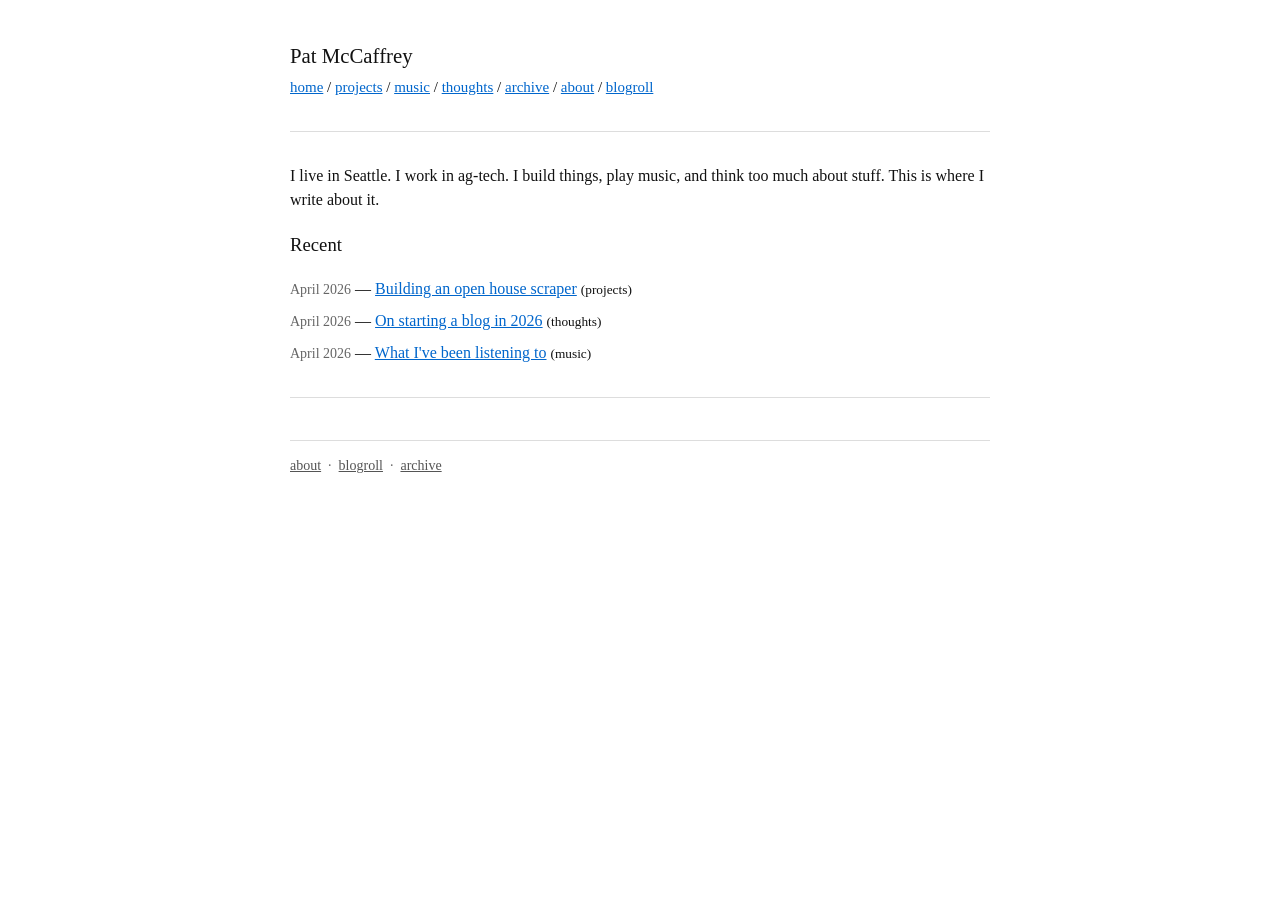
==== index.html @ 867bd59b "Initial build" ====
<!DOCTYPE html>
<html>
<head>
  <meta charset="utf-8">
  <meta name="viewport" content="width=device-width, initial-scale=1">
  <title>Pat McCaffrey</title>
  <link rel="stylesheet" href="/style.css">
</head>
<body>

<p class="site-title"><a href="/">Pat McCaffrey</a></p>
<nav>
  <a href="/">home</a> /
  <a href="/projects/">projects</a> /
  <a href="/music/">music</a> /
  <a href="/thoughts/">thoughts</a> /
  <a href="/archive/">archive</a> /
  <a href="/about/">about</a> /
  <a href="/blogroll/">blogroll</a>
</nav>

<hr>

<p>I live in Seattle. I work in ag-tech. I build things, play music, and think too much about stuff. This is where I write about it.</p>

<h3>Recent</h3>

<ul class="post-list">
  <li><span class="post-date">April 2026</span> &mdash; <a href="/projects/open-house-finder/">Building an open house scraper</a> <small>(projects)</small></li>
  <li><span class="post-date">April 2026</span> &mdash; <a href="/thoughts/on-starting-a-blog/">On starting a blog in 2026</a> <small>(thoughts)</small></li>
  <li><span class="post-date">April 2026</span> &mdash; <a href="/music/what-im-listening-to/">What I've been listening to</a> <small>(music)</small></li>
</ul>

<hr>

<footer>
  <a href="/about/">about</a> &nbsp;&middot;&nbsp;
  <a href="/blogroll/">blogroll</a> &nbsp;&middot;&nbsp;
  <a href="/archive/">archive</a>
</footer>

</body>
</html>
---- style.css ----
body {
  max-width: 700px;
  margin: 40px auto;
  padding: 0 20px;
  font-family: Georgia, serif;
  font-size: 16px;
  line-height: 1.5;
  color: #111;
  background: #fff;
}

a {
  color: #06c;
  text-decoration: underline;
}

h1, h2, h3 {
  font-weight: normal;
}

hr {
  border: none;
  border-top: 1px solid #ddd;
  margin: 2em 0;
}

.site-title {
  font-size: 1.3em;
  margin-bottom: 0.25em;
}

.site-title a {
  color: inherit;
  text-decoration: none;
}

nav {
  font-size: 15px;
  margin-bottom: 2em;
}

ul.post-list {
  list-style: none;
  padding: 0;
  margin: 0;
}

ul.post-list li {
  margin-bottom: 0.5em;
}

.post-date {
  color: #666;
  font-size: 14px;
}

.post-meta {
  color: #666;
  font-size: 14px;
  margin-top: -0.5em;
  margin-bottom: 1.8em;
}

blockquote {
  border-left: 2px solid #ddd;
  margin-left: 0;
  padding-left: 1.2em;
  color: #444;
}

code {
  font-family: 'Courier New', monospace;
  font-size: 0.88em;
  background: #f5f5f5;
  padding: 0.1em 0.3em;
}

pre {
  background: #f5f5f5;
  padding: 1em;
  overflow-x: auto;
  line-height: 1.4;
}

pre code {
  background: none;
  padding: 0;
  font-size: 0.88em;
}

img {
  max-width: 100%;
  height: auto;
  display: block;
  margin: 1.5em 0;
}

footer {
  margin-top: 3em;
  padding-top: 1em;
  border-top: 1px solid #ddd;
  font-size: 14px;
  color: #666;
}

footer a {
  color: #555;
}
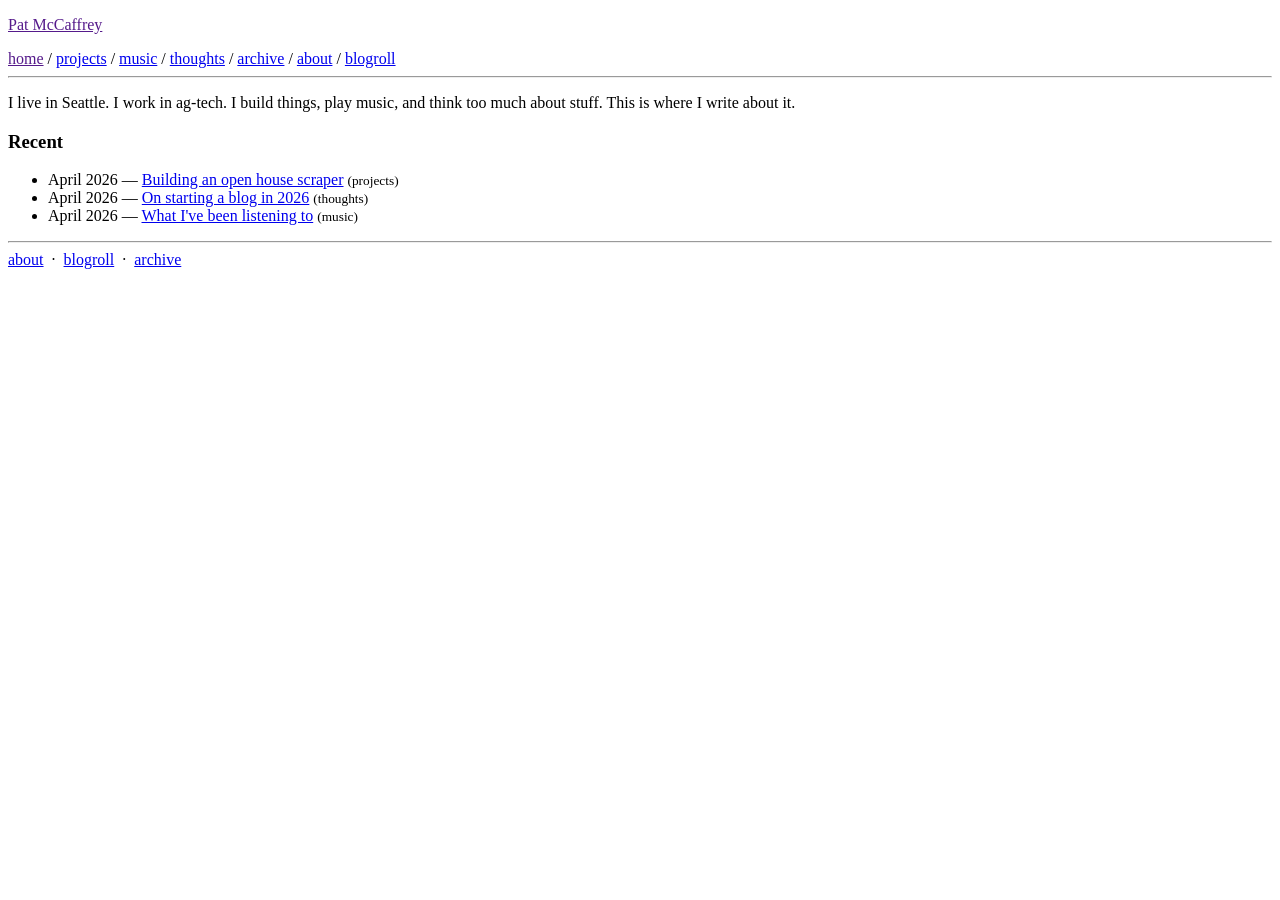
==== commit 512cb0a9: "Fix paths for GitHub Pages subdirectory, remove CNAME" ====
--- a/index.html
+++ b/index.html
@@ -3,20 +3,21 @@
 <head>
   <meta charset="utf-8">
   <meta name="viewport" content="width=device-width, initial-scale=1">
+  <base href="/pat-personal-blog/">
   <title>Pat McCaffrey</title>
-  <link rel="stylesheet" href="/style.css">
+  <link rel="stylesheet" href="style.css">
 </head>
 <body>
 
-<p class="site-title"><a href="/">Pat McCaffrey</a></p>
+<p class="site-title"><a href="">Pat McCaffrey</a></p>
 <nav>
-  <a href="/">home</a> /
-  <a href="/projects/">projects</a> /
-  <a href="/music/">music</a> /
-  <a href="/thoughts/">thoughts</a> /
-  <a href="/archive/">archive</a> /
-  <a href="/about/">about</a> /
-  <a href="/blogroll/">blogroll</a>
+  <a href="">home</a> /
+  <a href="projects/">projects</a> /
+  <a href="music/">music</a> /
+  <a href="thoughts/">thoughts</a> /
+  <a href="archive/">archive</a> /
+  <a href="about/">about</a> /
+  <a href="blogroll/">blogroll</a>
 </nav>
 
 <hr>
@@ -26,17 +27,17 @@
 <h3>Recent</h3>
 
 <ul class="post-list">
-  <li><span class="post-date">April 2026</span> &mdash; <a href="/projects/open-house-finder/">Building an open house scraper</a> <small>(projects)</small></li>
-  <li><span class="post-date">April 2026</span> &mdash; <a href="/thoughts/on-starting-a-blog/">On starting a blog in 2026</a> <small>(thoughts)</small></li>
-  <li><span class="post-date">April 2026</span> &mdash; <a href="/music/what-im-listening-to/">What I've been listening to</a> <small>(music)</small></li>
+  <li><span class="post-date">April 2026</span> &mdash; <a href="projects/open-house-finder/">Building an open house scraper</a> <small>(projects)</small></li>
+  <li><span class="post-date">April 2026</span> &mdash; <a href="thoughts/on-starting-a-blog/">On starting a blog in 2026</a> <small>(thoughts)</small></li>
+  <li><span class="post-date">April 2026</span> &mdash; <a href="music/what-im-listening-to/">What I've been listening to</a> <small>(music)</small></li>
 </ul>
 
 <hr>
 
 <footer>
-  <a href="/about/">about</a> &nbsp;&middot;&nbsp;
-  <a href="/blogroll/">blogroll</a> &nbsp;&middot;&nbsp;
-  <a href="/archive/">archive</a>
+  <a href="about/">about</a> &nbsp;&middot;&nbsp;
+  <a href="blogroll/">blogroll</a> &nbsp;&middot;&nbsp;
+  <a href="archive/">archive</a>
 </footer>
 
 </body>
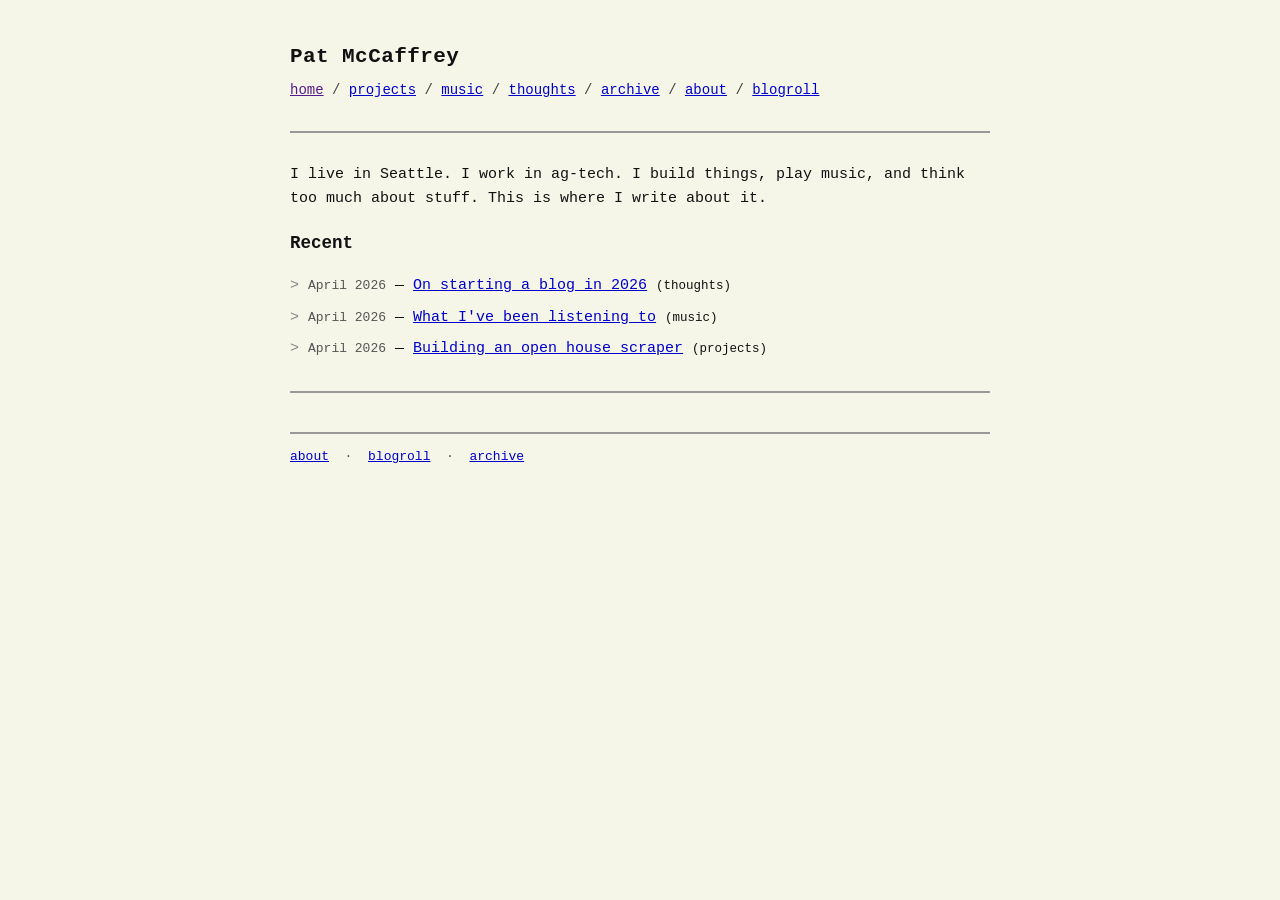
==== commit 8cfeaf43: "update open-house-finder post" ====
--- a/index.html
+++ b/index.html
@@ -3,13 +3,12 @@
 <head>
   <meta charset="utf-8">
   <meta name="viewport" content="width=device-width, initial-scale=1">
-  <base href="/pat-personal-blog/">
   <title>Pat McCaffrey</title>
-  <link rel="stylesheet" href="style.css">
+  <link rel="stylesheet" href="/style.css">
 </head>
 <body>
 
-<p class="site-title"><a href="">Pat McCaffrey</a></p>
+<p class="site-title"><a href="/">Pat McCaffrey</a></p>
 <nav>
   <a href="">home</a> /
   <a href="projects/">projects</a> /
@@ -27,17 +26,17 @@
 <h3>Recent</h3>
 
 <ul class="post-list">
-  <li><span class="post-date">April 2026</span> &mdash; <a href="projects/open-house-finder/">Building an open house scraper</a> <small>(projects)</small></li>
-  <li><span class="post-date">April 2026</span> &mdash; <a href="thoughts/on-starting-a-blog/">On starting a blog in 2026</a> <small>(thoughts)</small></li>
-  <li><span class="post-date">April 2026</span> &mdash; <a href="music/what-im-listening-to/">What I've been listening to</a> <small>(music)</small></li>
+  <li><span class="post-date">April 2026</span> &mdash; <a href="/thoughts/on-starting-a-blog/">On starting a blog in 2026</a> <small>(thoughts)</small></li>
+  <li><span class="post-date">April 2026</span> &mdash; <a href="/music/what-im-listening-to/">What I've been listening to</a> <small>(music)</small></li>
+  <li><span class="post-date">April 2026</span> &mdash; <a href="/projects/open-house-finder/">Building an open house scraper</a> <small>(projects)</small></li>
 </ul>
 
 <hr>
 
 <footer>
-  <a href="about/">about</a> &nbsp;&middot;&nbsp;
-  <a href="blogroll/">blogroll</a> &nbsp;&middot;&nbsp;
-  <a href="archive/">archive</a>
+  <a href="/about/">about</a> &nbsp;&middot;&nbsp;
+  <a href="/blogroll/">blogroll</a> &nbsp;&middot;&nbsp;
+  <a href="/archive/">archive</a>
 </footer>
 
 </body>
--- a/style.css
+++ b/style.css
@@ -2,31 +2,42 @@
   max-width: 700px;
   margin: 40px auto;
   padding: 0 20px;
-  font-family: Georgia, serif;
-  font-size: 16px;
-  line-height: 1.5;
+  font-family: 'Courier New', Courier, monospace;
+  font-size: 15px;
+  line-height: 1.6;
   color: #111;
-  background: #fff;
+  background: #f5f5e8;
 }
 
 a {
-  color: #06c;
+  color: #0000cc;
   text-decoration: underline;
 }
 
+a:visited {
+  color: #551a8b;
+}
+
+a:hover {
+  color: #cc0000;
+}
+
 h1, h2, h3 {
-  font-weight: normal;
+  font-weight: bold;
+  font-family: 'Courier New', Courier, monospace;
 }
 
 hr {
   border: none;
-  border-top: 1px solid #ddd;
+  border-top: 2px solid #999;
   margin: 2em 0;
 }
 
 .site-title {
-  font-size: 1.3em;
+  font-size: 1.4em;
+  font-weight: bold;
   margin-bottom: 0.25em;
+  letter-spacing: 0.02em;
 }
 
 .site-title a {
@@ -34,9 +45,14 @@
   text-decoration: none;
 }
 
+.site-title a:visited {
+  color: inherit;
+}
+
 nav {
-  font-size: 15px;
+  font-size: 14px;
   margin-bottom: 2em;
+  color: #444;
 }
 
 ul.post-list {
@@ -49,43 +65,48 @@
   margin-bottom: 0.5em;
 }
 
+ul.post-list li::before {
+  content: '> ';
+  color: #888;
+}
+
 .post-date {
-  color: #666;
-  font-size: 14px;
+  color: #555;
+  font-size: 13px;
 }
 
 .post-meta {
-  color: #666;
-  font-size: 14px;
+  color: #555;
+  font-size: 13px;
   margin-top: -0.5em;
   margin-bottom: 1.8em;
 }
 
 blockquote {
-  border-left: 2px solid #ddd;
+  border-left: 3px solid #999;
   margin-left: 0;
   padding-left: 1.2em;
   color: #444;
 }
 
 code {
-  font-family: 'Courier New', monospace;
-  font-size: 0.88em;
-  background: #f5f5f5;
+  font-family: 'Courier New', Courier, monospace;
+  font-size: 0.9em;
+  background: #e8e8d8;
   padding: 0.1em 0.3em;
 }
 
 pre {
-  background: #f5f5f5;
+  background: #e8e8d8;
   padding: 1em;
   overflow-x: auto;
   line-height: 1.4;
+  border-left: 3px solid #999;
 }
 
 pre code {
   background: none;
   padding: 0;
-  font-size: 0.88em;
 }
 
 img {
@@ -98,11 +119,15 @@
 footer {
   margin-top: 3em;
   padding-top: 1em;
-  border-top: 1px solid #ddd;
-  font-size: 14px;
-  color: #666;
+  border-top: 2px solid #999;
+  font-size: 13px;
+  color: #555;
 }
 
 footer a {
-  color: #555;
+  color: #0000cc;
 }
+
+footer a:visited {
+  color: #551a8b;
+}
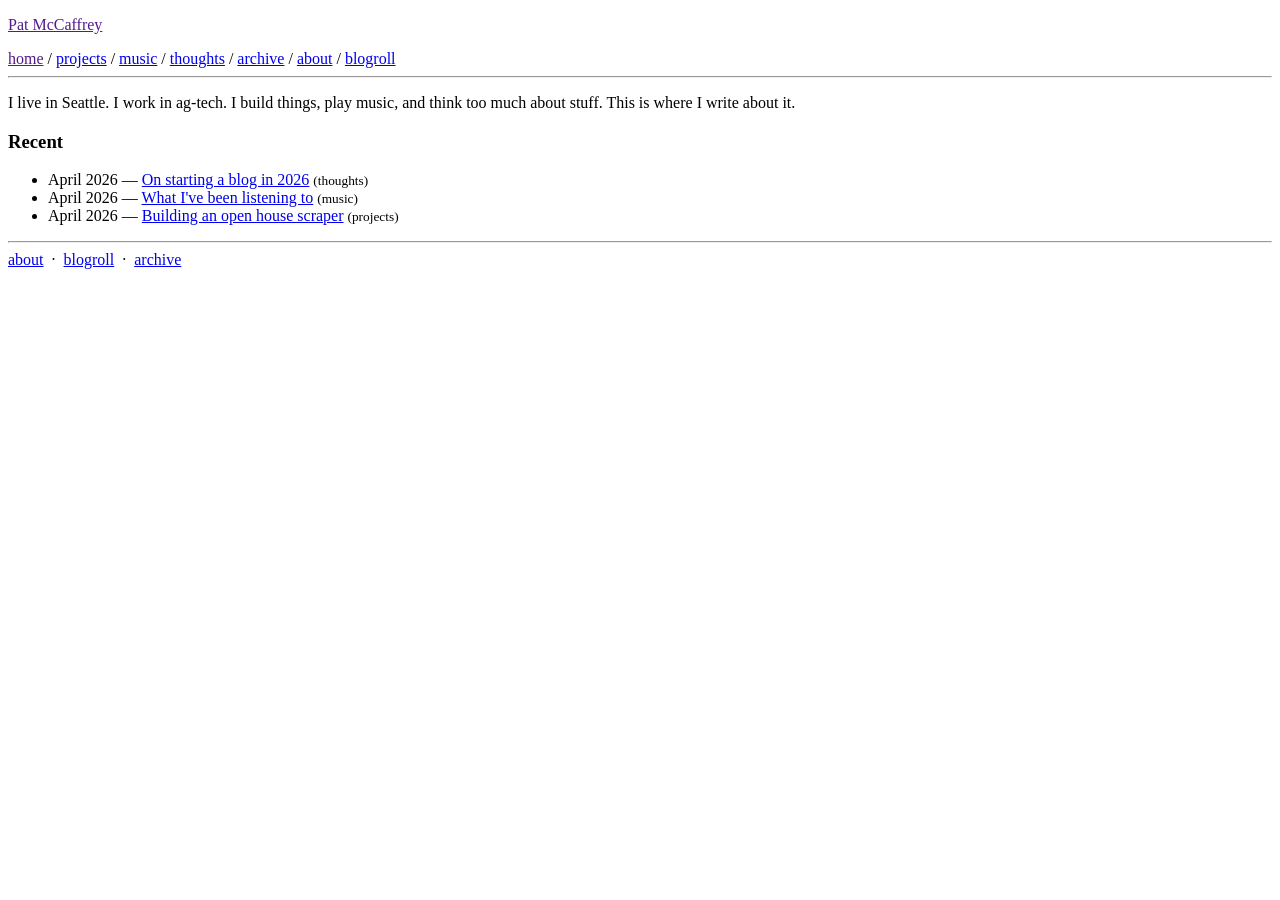
==== commit b2835ec2: "fix home page stylesheet path" ====
--- a/index.html
+++ b/index.html
@@ -3,12 +3,13 @@
 <head>
   <meta charset="utf-8">
   <meta name="viewport" content="width=device-width, initial-scale=1">
+  <base href="/pat-personal-blog/">
   <title>Pat McCaffrey</title>
-  <link rel="stylesheet" href="/style.css">
+  <link rel="stylesheet" href="style.css">
 </head>
 <body>
 
-<p class="site-title"><a href="/">Pat McCaffrey</a></p>
+<p class="site-title"><a href="">Pat McCaffrey</a></p>
 <nav>
   <a href="">home</a> /
   <a href="projects/">projects</a> /
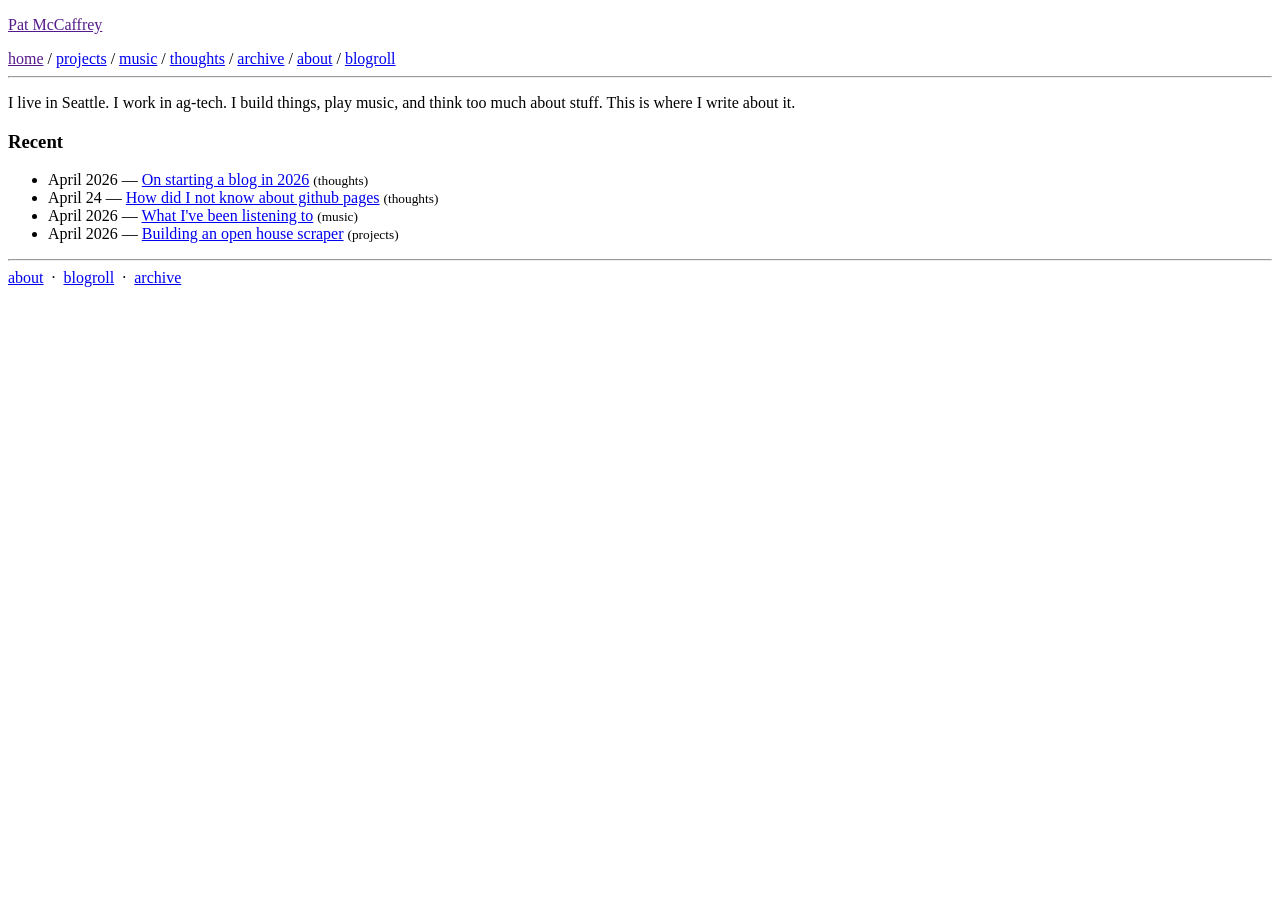
==== commit d9817509: "update posts" ====
--- a/index.html
+++ b/index.html
@@ -27,17 +27,18 @@
 <h3>Recent</h3>
 
 <ul class="post-list">
-  <li><span class="post-date">April 2026</span> &mdash; <a href="/thoughts/on-starting-a-blog/">On starting a blog in 2026</a> <small>(thoughts)</small></li>
-  <li><span class="post-date">April 2026</span> &mdash; <a href="/music/what-im-listening-to/">What I've been listening to</a> <small>(music)</small></li>
-  <li><span class="post-date">April 2026</span> &mdash; <a href="/projects/open-house-finder/">Building an open house scraper</a> <small>(projects)</small></li>
+  <li><span class="post-date">April 2026</span> &mdash; <a href="thoughts/on-starting-a-blog/">On starting a blog in 2026</a> <small>(thoughts)</small></li>
+  <li><span class="post-date">April 24</span> &mdash; <a href="thoughts/github-pages/">How did I not know about github pages</a> <small>(thoughts)</small></li>
+  <li><span class="post-date">April 2026</span> &mdash; <a href="music/what-im-listening-to/">What I've been listening to</a> <small>(music)</small></li>
+  <li><span class="post-date">April 2026</span> &mdash; <a href="projects/open-house-finder/">Building an open house scraper</a> <small>(projects)</small></li>
 </ul>
 
 <hr>
 
 <footer>
-  <a href="/about/">about</a> &nbsp;&middot;&nbsp;
-  <a href="/blogroll/">blogroll</a> &nbsp;&middot;&nbsp;
-  <a href="/archive/">archive</a>
+  <a href="about/">about</a> &nbsp;&middot;&nbsp;
+  <a href="blogroll/">blogroll</a> &nbsp;&middot;&nbsp;
+  <a href="archive/">archive</a>
 </footer>
 
 </body>
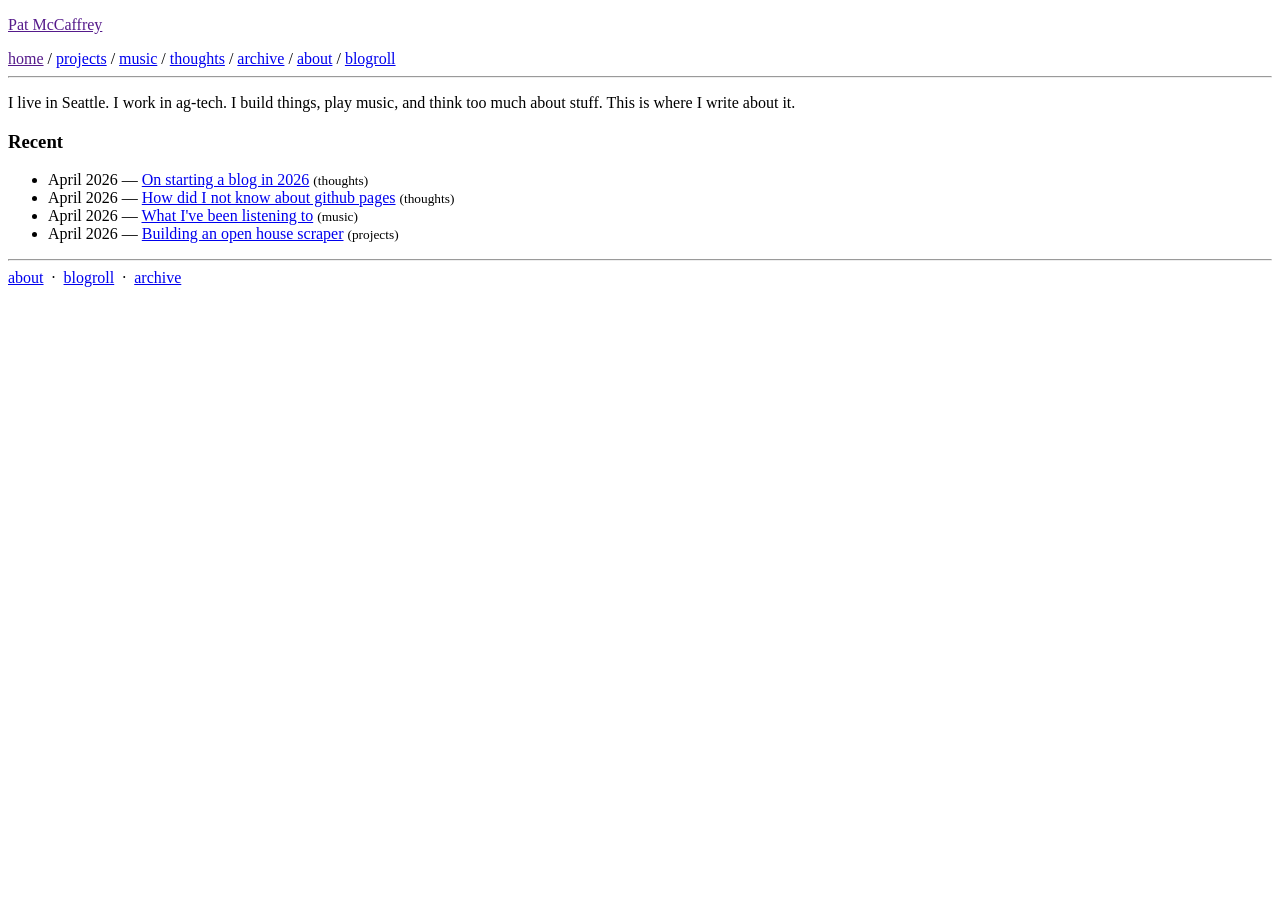
==== commit 96f05a7e: "update posts" ====
--- a/index.html
+++ b/index.html
@@ -28,7 +28,7 @@
 
 <ul class="post-list">
   <li><span class="post-date">April 2026</span> &mdash; <a href="thoughts/on-starting-a-blog/">On starting a blog in 2026</a> <small>(thoughts)</small></li>
-  <li><span class="post-date">April 24</span> &mdash; <a href="thoughts/github-pages/">How did I not know about github pages</a> <small>(thoughts)</small></li>
+  <li><span class="post-date">April 2026</span> &mdash; <a href="thoughts/github-pages/">How did I not know about github pages</a> <small>(thoughts)</small></li>
   <li><span class="post-date">April 2026</span> &mdash; <a href="music/what-im-listening-to/">What I've been listening to</a> <small>(music)</small></li>
   <li><span class="post-date">April 2026</span> &mdash; <a href="projects/open-house-finder/">Building an open house scraper</a> <small>(projects)</small></li>
 </ul>
